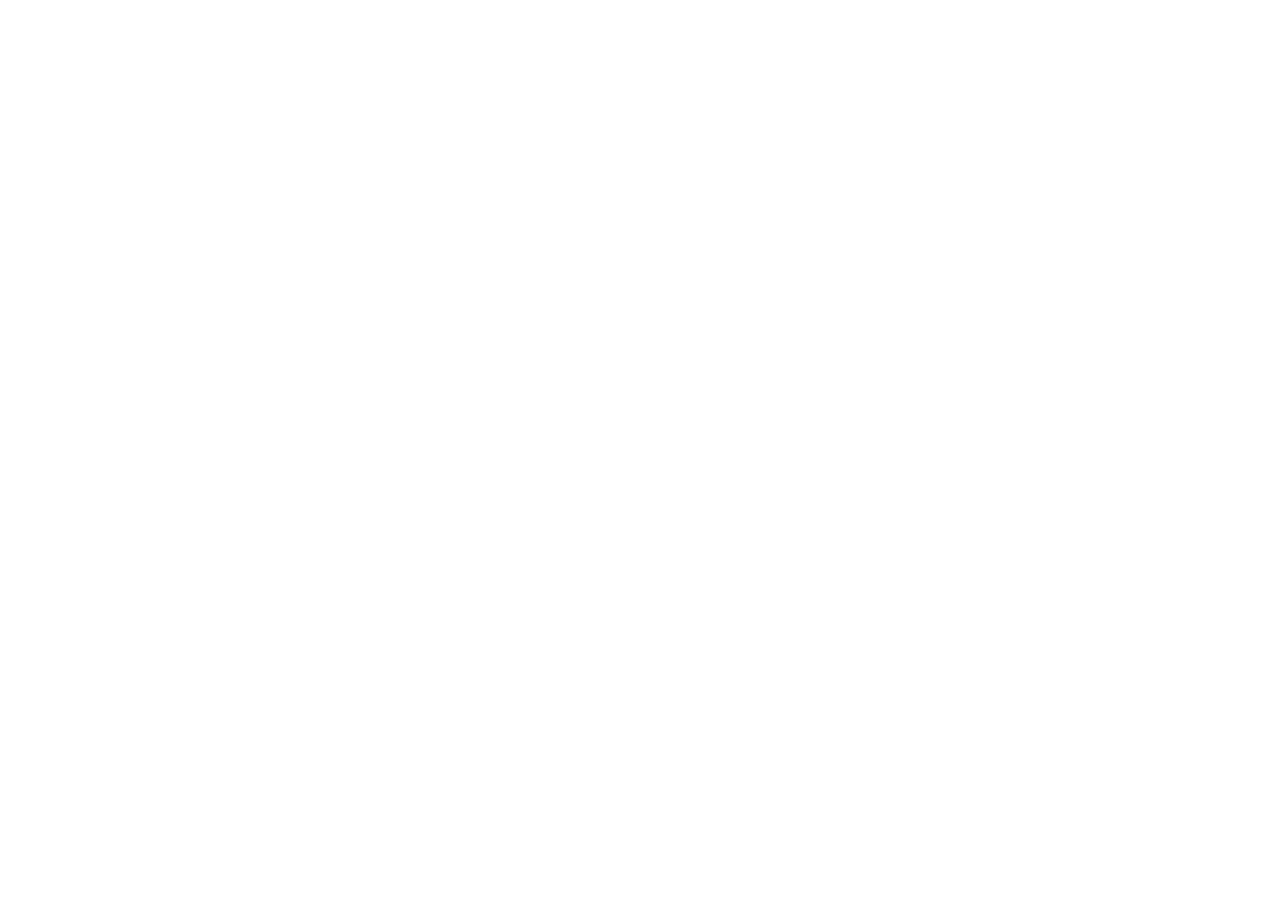
==== html/index.html @ 1738b526 "Add complete MTJ2024_Kleidung FiveM script with 3D preview and payment system Co-authored-by: MTJ202" ====
<!DOCTYPE html>
<html lang="de">
<head>
    <meta charset="UTF-8">
    <meta name="viewport" content="width=device-width, initial-scale=1.0">
    <title>MTJ2024 Kleidung</title>
    <link rel="stylesheet" href="style.css">
    <link rel="stylesheet" href="https://cdnjs.cloudflare.com/ajax/libs/font-awesome/6.4.0/css/all.min.css">
</head>
<body>
    <div id="app" class="hidden">
        <div class="clothing-menu">
            <!-- Header -->
            <div class="menu-header">
                <div class="header-content">
                    <div class="logo">
                        <i class="fas fa-tshirt"></i>
                        <span>MTJ2024 Kleidung</span>
                    </div>
                    <div class="player-balance">
                        <div class="balance-item cash">
                            <i class="fas fa-money-bill-wave"></i>
                            <span id="cashBalance">0</span>$
                        </div>
                        <div class="balance-item bank">
                            <i class="fas fa-university"></i>
                            <span id="bankBalance">0</span>$
                        </div>
                    </div>
                    <button class="close-btn" onclick="closeMenu(false)">
                        <i class="fas fa-times"></i>
                    </button>
                </div>
                <div class="discount-banner" id="discountBanner" style="display: none;">
                    <i class="fas fa-tag"></i>
                    <span id="discountText"></span>
                </div>
            </div>

            <!-- Main Content -->
            <div class="menu-content">
                <!-- Sidebar Navigation -->
                <div class="sidebar">
                    <div class="nav-tabs">
                        <button class="tab-btn active" data-tab="clothing" onclick="switchTab('clothing')">
                            <i class="fas fa-tshirt"></i>
                            <span>Kleidung</span>
                        </button>
                        <button class="tab-btn" data-tab="outfits" onclick="switchTab('outfits')">
                            <i class="fas fa-save"></i>
                            <span>Outfits</span>
                        </button>
                        <button class="tab-btn" data-tab="role" onclick="switchTab('role')">
                            <i class="fas fa-briefcase"></i>
                            <span>Berufs-Outfits</span>
                        </button>
                    </div>
                </div>

                <!-- Content Panels -->
                <div class="content-area">
                    <!-- Clothing Tab -->
                    <div class="tab-content active" id="clothing-tab">
                        <div class="clothing-layout">
                            <!-- Left Side - 3D Preview -->
                            <div class="preview-section">
                                <div class="preview-container">
                                    <div class="preview-header">
                                        <h3><i class="fas fa-user"></i> Live-Vorschau</h3>
                                        <div class="preview-controls">
                                            <button class="preview-control-btn" id="pauseRotation" title="Rotation pausieren">
                                                <i class="fas fa-pause"></i>
                                            </button>
                                            <button class="preview-control-btn" id="resetView" title="Ansicht zurücksetzen">
                                                <i class="fas fa-redo"></i>
                                            </button>
                                        </div>
                                    </div>
                                    <div class="player-preview-3d" id="playerPreview3D">
                                        <div class="rotation-indicator">
                                            <i class="fas fa-sync-alt fa-spin"></i>
                                            <span>360° Ansicht</span>
                                        </div>
                                    </div>
                                    <div class="preview-info">
                                        <div class="info-item">
                                            <i class="fas fa-rotate"></i>
                                            <span>Automatische Rotation</span>
                                        </div>
                                        <div class="info-item">
                                            <i class="fas fa-eye"></i>
                                            <span>Echtzeit-Vorschau</span>
                                        </div>
                                    </div>
                                </div>
                            </div>
                            
                            <!-- Right Side - Categories and Selection -->
                            <div class="selection-section">
                                <div class="clothing-categories">
                                    <h2><i class="fas fa-th-large"></i> Kleidungskategorien</h2>
                                    <div class="category-grid" id="categoryGrid">
                                        <!-- Categories will be populated by JS -->
                                    </div>
                                </div>
                                <div class="clothing-selection" id="clothingSelection">
                                    <!-- Clothing items will be shown here -->
                                </div>
                            </div>
                        </div>
                    </div>

                    <!-- Outfits Tab -->
                    <div class="tab-content" id="outfits-tab">
                        <div class="outfits-header">
                            <h2>Gespeicherte Outfits</h2>
                            <button class="btn btn-primary" onclick="showSaveOutfitDialog()">
                                <i class="fas fa-plus"></i> Neues Outfit
                            </button>
                        </div>
                        <div class="outfits-grid" id="outfitsGrid">
                            <!-- Outfits will be populated by JS -->
                        </div>
                    </div>

                    <!-- Role Outfits Tab -->
                    <div class="tab-content" id="role-tab">
                        <h2>Berufs-Outfits</h2>
                        <div class="role-outfits-grid" id="roleOutfitsGrid">
                            <!-- Role outfits will be populated by JS -->
                        </div>
                    </div>
                </div>
            </div>

            <!-- Footer with Actions -->
            <div class="menu-footer">
                <div class="cost-info" id="costInfo">
                    <div class="cost-breakdown">
                        <span class="cost-label">Kosten:</span>
                        <span class="cost-amount" id="totalCost">0</span>$
                    </div>
                </div>
                <div class="action-buttons">
                    <button class="btn btn-secondary" onclick="closeMenu(false)">
                        <i class="fas fa-times"></i> Abbrechen
                    </button>
                    <button class="btn btn-primary" id="applyBtn" onclick="showPaymentDialog()">
                        <i class="fas fa-check"></i> Übernehmen & Bezahlen
                    </button>
                </div>
            </div>
        </div>

        <!-- Payment Dialog -->
        <div class="modal" id="paymentModal">
            <div class="modal-content payment-modal">
                <div class="modal-header">
                    <h3><i class="fas fa-credit-card"></i> Zahlungsmethode wählen</h3>
                    <button class="close-modal" onclick="closePaymentDialog()">
                        <i class="fas fa-times"></i>
                    </button>
                </div>
                <div class="modal-body">
                    <div class="payment-info">
                        <div class="payment-amount">
                            <span>Zu zahlen:</span>
                            <span class="amount" id="paymentAmount">0</span>$
                        </div>
                        <div class="payment-reason" id="paymentReason">
                            Kleidungsänderung
                        </div>
                    </div>
                    <div class="payment-methods">
                        <button class="payment-method-btn" id="cashPaymentBtn" onclick="processPayment('cash')">
                            <div class="method-icon">
                                <i class="fas fa-money-bill-wave"></i>
                            </div>
                            <div class="method-info">
                                <span class="method-name">Bargeld</span>
                                <span class="method-balance" id="cashPaymentBalance">0$</span>
                            </div>
                            <div class="method-check">
                                <i class="fas fa-check-circle"></i>
                            </div>
                        </button>
                        <button class="payment-method-btn" id="bankPaymentBtn" onclick="processPayment('bank')">
                            <div class="method-icon">
                                <i class="fas fa-university"></i>
                            </div>
                            <div class="method-info">
                                <span class="method-name">Bankkonto</span>
                                <span class="method-balance" id="bankPaymentBalance">0$</span>
                            </div>
                            <div class="method-check">
                                <i class="fas fa-check-circle"></i>
                            </div>
                        </button>
                    </div>
                </div>
            </div>
        </div>

        <!-- Save Outfit Dialog -->
        <div class="modal" id="saveOutfitModal">
            <div class="modal-content">
                <div class="modal-header">
                    <h3><i class="fas fa-save"></i> Outfit speichern</h3>
                    <button class="close-modal" onclick="closeSaveOutfitDialog()">
                        <i class="fas fa-times"></i>
                    </button>
                </div>
                <div class="modal-body">
                    <div class="form-group">
                        <label for="outfitName">Outfit Name</label>
                        <input type="text" id="outfitName" placeholder="Gib einen Namen ein..." maxlength="30">
                    </div>
                    <div class="save-outfit-cost">
                        <span>Kosten:</span>
                        <span id="saveOutfitCost">50</span>$
                    </div>
                </div>
                <div class="modal-footer">
                    <button class="btn btn-secondary" onclick="closeSaveOutfitDialog()">Abbrechen</button>
                    <button class="btn btn-primary" onclick="saveOutfit()">
                        <i class="fas fa-save"></i> Speichern
                    </button>
                </div>
            </div>
        </div>

        <!-- Notification -->
        <div class="notification" id="notification">
            <i class="fas fa-info-circle"></i>
            <span id="notificationText"></span>
        </div>
    </div>

    <script src="https://code.jquery.com/jquery-3.6.0.min.js"></script>
    <script src="script.js"></script>
</body>
</html>
---- html/style.css ----
@import url('https://fonts.googleapis.com/css2?family=Poppins:wght@300;400;500;600;700&display=swap');

* {
    margin: 0;
    padding: 0;
    box-sizing: border-box;
}

body {
    font-family: 'Poppins', sans-serif;
    background: transparent;
    overflow: hidden;
}

.hidden {
    display: none !important;
}

/* Main Container */
#app {
    position: fixed;
    top: 0;
    left: 0;
    width: 100vw;
    height: 100vh;
    display: flex;
    align-items: center;
    justify-content: center;
    background: rgba(0, 0, 0, 0.7);
    backdrop-filter: blur(5px);
    animation: fadeIn 0.3s ease;
}

@keyframes fadeIn {
    from { opacity: 0; }
    to { opacity: 1; }
}

/* Clothing Menu */
.clothing-menu {
    width: 90%;
    max-width: 1400px;
    height: 85vh;
    background: linear-gradient(135deg, #1e1e2e 0%, #2d2d44 100%);
    border-radius: 20px;
    box-shadow: 0 20px 60px rgba(0, 0, 0, 0.5);
    display: flex;
    flex-direction: column;
    overflow: hidden;
    animation: slideUp 0.4s ease;
}

@keyframes slideUp {
    from { 
        transform: translateY(50px);
        opacity: 0;
    }
    to { 
        transform: translateY(0);
        opacity: 1;
    }
}

/* Header */
.menu-header {
    background: linear-gradient(135deg, #6a5acd 0%, #4169e1 100%);
    padding: 20px 30px;
    box-shadow: 0 5px 20px rgba(0, 0, 0, 0.3);
}

.header-content {
    display: flex;
    justify-content: space-between;
    align-items: center;
}

.logo {
    display: flex;
    align-items: center;
    gap: 15px;
    font-size: 28px;
    font-weight: 700;
    color: white;
}

.logo i {
    font-size: 36px;
}

.player-balance {
    display: flex;
    gap: 20px;
}

.balance-item {
    display: flex;
    align-items: center;
    gap: 8px;
    background: rgba(255, 255, 255, 0.1);
    padding: 10px 20px;
    border-radius: 10px;
    color: white;
    font-weight: 600;
    font-size: 16px;
    backdrop-filter: blur(10px);
}

.balance-item i {
    font-size: 20px;
}

.close-btn {
    background: rgba(255, 255, 255, 0.1);
    border: none;
    color: white;
    font-size: 24px;
    width: 50px;
    height: 50px;
    border-radius: 10px;
    cursor: pointer;
    transition: all 0.3s ease;
}

.close-btn:hover {
    background: rgba(255, 59, 48, 0.8);
    transform: rotate(90deg);
}

.discount-banner {
    margin-top: 15px;
    padding: 12px 20px;
    background: linear-gradient(135deg, #ffd700 0%, #ffed4e 100%);
    border-radius: 10px;
    color: #1e1e2e;
    font-weight: 600;
    display: flex;
    align-items: center;
    gap: 10px;
    animation: pulse 2s infinite;
}

@keyframes pulse {
    0%, 100% { transform: scale(1); }
    50% { transform: scale(1.02); }
}

/* Main Content */
.menu-content {
    display: flex;
    flex: 1;
    overflow: hidden;
}

/* Sidebar */
.sidebar {
    width: 250px;
    background: rgba(0, 0, 0, 0.3);
    padding: 20px;
    border-right: 1px solid rgba(255, 255, 255, 0.1);
}

.nav-tabs {
    display: flex;
    flex-direction: column;
    gap: 10px;
}

.tab-btn {
    display: flex;
    align-items: center;
    gap: 15px;
    padding: 15px 20px;
    background: transparent;
    border: 2px solid transparent;
    border-radius: 10px;
    color: rgba(255, 255, 255, 0.6);
    font-size: 16px;
    font-weight: 500;
    cursor: pointer;
    transition: all 0.3s ease;
}

.tab-btn i {
    font-size: 20px;
}

.tab-btn:hover {
    background: rgba(106, 90, 205, 0.2);
    color: white;
}

.tab-btn.active {
    background: linear-gradient(135deg, #6a5acd 0%, #4169e1 100%);
    color: white;
    border-color: rgba(255, 255, 255, 0.2);
}

/* Content Area */
.content-area {
    flex: 1;
    padding: 30px;
    overflow-y: auto;
}

.tab-content {
    display: none;
    animation: fadeIn 0.3s ease;
}

.tab-content.active {
    display: block;
}

/* Clothing Layout */
.clothing-layout {
    display: grid;
    grid-template-columns: 400px 1fr;
    gap: 30px;
    height: 100%;
}

/* 3D Preview Section */
.preview-section {
    display: flex;
    flex-direction: column;
}

.preview-container {
    background: rgba(0, 0, 0, 0.4);
    border-radius: 15px;
    overflow: hidden;
    border: 2px solid rgba(106, 90, 205, 0.3);
}

.preview-header {
    background: linear-gradient(135deg, rgba(106, 90, 205, 0.3) 0%, rgba(65, 105, 225, 0.3) 100%);
    padding: 15px 20px;
    display: flex;
    justify-content: space-between;
    align-items: center;
    border-bottom: 1px solid rgba(255, 255, 255, 0.1);
}

.preview-header h3 {
    color: white;
    font-size: 18px;
    font-weight: 600;
    display: flex;
    align-items: center;
    gap: 10px;
}

.preview-controls {
    display: flex;
    gap: 8px;
}

.preview-control-btn {
    background: rgba(255, 255, 255, 0.1);
    border: none;
    color: white;
    width: 35px;
    height: 35px;
    border-radius: 8px;
    cursor: pointer;
    transition: all 0.3s ease;
    display: flex;
    align-items: center;
    justify-content: center;
}

.preview-control-btn:hover {
    background: rgba(106, 90, 205, 0.5);
    transform: scale(1.1);
}

.preview-control-btn.active {
    background: rgba(255, 59, 48, 0.5);
}

.player-preview-3d {
    width: 100%;
    height: 450px;
    background: radial-gradient(circle at center, rgba(106, 90, 205, 0.1) 0%, rgba(0, 0, 0, 0.3) 100%);
    position: relative;
    overflow: hidden;
    display: flex;
    align-items: center;
    justify-content: center;
}

.rotation-indicator {
    display: flex;
    flex-direction: column;
    align-items: center;
    gap: 15px;
    color: rgba(255, 255, 255, 0.5);
    font-size: 16px;
}

.rotation-indicator i {
    font-size: 48px;
    color: #6a5acd;
}

.preview-info {
    padding: 15px 20px;
    display: flex;
    justify-content: space-around;
    border-top: 1px solid rgba(255, 255, 255, 0.1);
}

.info-item {
    display: flex;
    align-items: center;
    gap: 8px;
    color: rgba(255, 255, 255, 0.7);
    font-size: 13px;
}

.info-item i {
    color: #6a5acd;
}

/* Selection Section */
.selection-section {
    display: flex;
    flex-direction: column;
    gap: 20px;
    overflow-y: auto;
}

/* Clothing Categories */
.clothing-categories h2 {
    color: white;
    margin-bottom: 20px;
    font-size: 24px;
    display: flex;
    align-items: center;
    gap: 12px;
}

.clothing-categories h2 i {
    color: #6a5acd;
}

.category-grid {
    display: grid;
    grid-template-columns: repeat(auto-fill, minmax(140px, 1fr));
    gap: 12px;
    margin-bottom: 20px;
}

.category-card {
    background: linear-gradient(135deg, rgba(106, 90, 205, 0.15) 0%, rgba(65, 105, 225, 0.15) 100%);
    border: 2px solid transparent;
    border-radius: 12px;
    padding: 18px 15px;
    text-align: center;
    cursor: pointer;
    transition: all 0.3s ease;
    color: white;
    position: relative;
    overflow: hidden;
}

.category-card::before {
    content: '';
    position: absolute;
    top: -2px;
    left: -2px;
    right: -2px;
    bottom: -2px;
    background: linear-gradient(135deg, #6a5acd, #4169e1);
    border-radius: 12px;
    opacity: 0;
    transition: opacity 0.3s ease;
    z-index: -1;
}

.category-card:hover {
    background: linear-gradient(135deg, rgba(106, 90, 205, 0.3) 0%, rgba(65, 105, 225, 0.3) 100%);
    border-color: rgba(106, 90, 205, 0.5);
    transform: translateY(-5px) scale(1.02);
    box-shadow: 0 10px 25px rgba(106, 90, 205, 0.3);
}

.category-card.active {
    background: linear-gradient(135deg, #6a5acd 0%, #4169e1 100%);
    border-color: rgba(255, 255, 255, 0.3);
    box-shadow: 0 10px 30px rgba(106, 90, 205, 0.5);
    transform: translateY(-5px) scale(1.05);
}

.category-card.active::before {
    opacity: 1;
}

.category-card i {
    font-size: 36px;
    margin-bottom: 12px;
    display: block;
    transition: all 0.3s ease;
}

.category-card:hover i {
    transform: scale(1.1) rotate(5deg);
}

.category-card.active i {
    transform: scale(1.15);
}

.category-card span {
    display: block;
    font-weight: 600;
    font-size: 14px;
    text-transform: uppercase;
    letter-spacing: 0.5px;
}

/* Clothing Selection */
.clothing-selection {
    background: rgba(0, 0, 0, 0.3);
    border-radius: 12px;
    padding: 20px;
}

.clothing-selection h3 {
    color: white;
    margin-bottom: 15px;
}

.clothing-items {
    display: grid;
    grid-template-columns: repeat(auto-fill, minmax(120px, 1fr));
    gap: 12px;
}

.clothing-item {
    background: rgba(255, 255, 255, 0.05);
    border: 2px solid transparent;
    border-radius: 10px;
    padding: 15px;
    text-align: center;
    cursor: pointer;
    transition: all 0.3s ease;
    color: white;
}

.clothing-item:hover {
    background: rgba(106, 90, 205, 0.3);
    border-color: #6a5acd;
}

.clothing-item.selected {
    background: linear-gradient(135deg, #6a5acd 0%, #4169e1 100%);
    border-color: rgba(255, 255, 255, 0.3);
}

/* Outfits */
.outfits-header {
    display: flex;
    justify-content: space-between;
    align-items: center;
    margin-bottom: 20px;
}

.outfits-header h2 {
    color: white;
    font-size: 24px;
}

.outfits-grid {
    display: grid;
    grid-template-columns: repeat(auto-fill, minmax(250px, 1fr));
    gap: 20px;
}

.outfit-card {
    background: rgba(255, 255, 255, 0.05);
    border: 2px solid transparent;
    border-radius: 12px;
    padding: 20px;
    transition: all 0.3s ease;
}

.outfit-card:hover {
    background: rgba(106, 90, 205, 0.2);
    border-color: #6a5acd;
    transform: translateY(-3px);
}

.outfit-card-header {
    display: flex;
    justify-content: space-between;
    align-items: center;
    margin-bottom: 15px;
}

.outfit-name {
    color: white;
    font-size: 18px;
    font-weight: 600;
}

.outfit-actions {
    display: flex;
    gap: 10px;
}

.outfit-actions button {
    background: rgba(255, 255, 255, 0.1);
    border: none;
    color: white;
    padding: 8px 12px;
    border-radius: 6px;
    cursor: pointer;
    transition: all 0.3s ease;
}

.outfit-actions button:hover {
    background: rgba(106, 90, 205, 0.5);
}

.outfit-actions .delete-btn:hover {
    background: rgba(255, 59, 48, 0.5);
}

/* Role Outfits */
.role-outfits-grid {
    display: grid;
    grid-template-columns: repeat(auto-fill, minmax(300px, 1fr));
    gap: 20px;
}

.role-outfit-card {
    background: linear-gradient(135deg, rgba(106, 90, 205, 0.2) 0%, rgba(65, 105, 225, 0.2) 100%);
    border: 2px solid transparent;
    border-radius: 12px;
    padding: 25px;
    cursor: pointer;
    transition: all 0.3s ease;
}

.role-outfit-card:hover {
    background: linear-gradient(135deg, rgba(106, 90, 205, 0.4) 0%, rgba(65, 105, 225, 0.4) 100%);
    border-color: #6a5acd;
    transform: translateY(-3px);
}

.role-outfit-header {
    display: flex;
    align-items: center;
    gap: 15px;
    margin-bottom: 15px;
}

.role-outfit-icon {
    width: 50px;
    height: 50px;
    background: linear-gradient(135deg, #6a5acd 0%, #4169e1 100%);
    border-radius: 50%;
    display: flex;
    align-items: center;
    justify-content: center;
    color: white;
    font-size: 24px;
}

.role-outfit-name {
    color: white;
    font-size: 20px;
    font-weight: 600;
}

.role-outfit-description {
    color: rgba(255, 255, 255, 0.7);
    font-size: 14px;
}

/* Footer */
.menu-footer {
    background: rgba(0, 0, 0, 0.4);
    padding: 20px 30px;
    display: flex;
    justify-content: space-between;
    align-items: center;
    border-top: 1px solid rgba(255, 255, 255, 0.1);
}

.cost-info {
    display: flex;
    align-items: center;
    gap: 20px;
}

.cost-breakdown {
    background: rgba(255, 255, 255, 0.1);
    padding: 12px 20px;
    border-radius: 10px;
    color: white;
    font-size: 18px;
    font-weight: 600;
}

.cost-amount {
    color: #ffd700;
    font-size: 22px;
}

.action-buttons {
    display: flex;
    gap: 15px;
}

/* Buttons */
.btn {
    padding: 12px 30px;
    border: none;
    border-radius: 10px;
    font-size: 16px;
    font-weight: 600;
    cursor: pointer;
    transition: all 0.3s ease;
    display: flex;
    align-items: center;
    gap: 10px;
}

.btn i {
    font-size: 18px;
}

.btn-primary {
    background: linear-gradient(135deg, #6a5acd 0%, #4169e1 100%);
    color: white;
}

.btn-primary:hover {
    transform: translateY(-2px);
    box-shadow: 0 10px 20px rgba(106, 90, 205, 0.4);
}

.btn-secondary {
    background: rgba(255, 255, 255, 0.1);
    color: white;
}

.btn-secondary:hover {
    background: rgba(255, 255, 255, 0.2);
}

/* Modal */
.modal {
    position: fixed;
    top: 0;
    left: 0;
    width: 100%;
    height: 100%;
    background: rgba(0, 0, 0, 0.8);
    display: none;
    align-items: center;
    justify-content: center;
    z-index: 1000;
    animation: fadeIn 0.3s ease;
}

.modal.active {
    display: flex;
}

.modal-content {
    background: linear-gradient(135deg, #1e1e2e 0%, #2d2d44 100%);
    border-radius: 15px;
    width: 90%;
    max-width: 500px;
    overflow: hidden;
    animation: slideUp 0.4s ease;
}

.modal-header {
    background: linear-gradient(135deg, #6a5acd 0%, #4169e1 100%);
    padding: 20px 25px;
    display: flex;
    justify-content: space-between;
    align-items: center;
    color: white;
}

.modal-header h3 {
    display: flex;
    align-items: center;
    gap: 10px;
    font-size: 20px;
}

.close-modal {
    background: rgba(255, 255, 255, 0.1);
    border: none;
    color: white;
    width: 35px;
    height: 35px;
    border-radius: 8px;
    cursor: pointer;
    font-size: 18px;
    transition: all 0.3s ease;
}

.close-modal:hover {
    background: rgba(255, 59, 48, 0.8);
}

.modal-body {
    padding: 25px;
}

.modal-footer {
    padding: 20px 25px;
    display: flex;
    justify-content: flex-end;
    gap: 10px;
    border-top: 1px solid rgba(255, 255, 255, 0.1);
}

/* Payment Modal */
.payment-modal {
    max-width: 600px;
}

.payment-info {
    margin-bottom: 25px;
}

.payment-amount {
    display: flex;
    justify-content: space-between;
    align-items: center;
    padding: 20px;
    background: rgba(106, 90, 205, 0.2);
    border-radius: 10px;
    margin-bottom: 10px;
}

.payment-amount span:first-child {
    color: rgba(255, 255, 255, 0.7);
    font-size: 16px;
}

.payment-amount .amount {
    color: #ffd700;
    font-size: 32px;
    font-weight: 700;
}

.payment-reason {
    color: rgba(255, 255, 255, 0.6);
    text-align: center;
    font-size: 14px;
}

.payment-methods {
    display: flex;
    flex-direction: column;
    gap: 15px;
}

.payment-method-btn {
    display: flex;
    align-items: center;
    gap: 20px;
    padding: 20px;
    background: rgba(255, 255, 255, 0.05);
    border: 2px solid transparent;
    border-radius: 12px;
    cursor: pointer;
    transition: all 0.3s ease;
}

.payment-method-btn:hover {
    background: rgba(106, 90, 205, 0.3);
    border-color: #6a5acd;
}

.payment-method-btn.insufficient {
    opacity: 0.5;
    cursor: not-allowed;
}

.method-icon {
    width: 50px;
    height: 50px;
    background: linear-gradient(135deg, #6a5acd 0%, #4169e1 100%);
    border-radius: 50%;
    display: flex;
    align-items: center;
    justify-content: center;
    color: white;
    font-size: 24px;
}

.method-info {
    flex: 1;
    display: flex;
    flex-direction: column;
    gap: 5px;
}

.method-name {
    color: white;
    font-size: 18px;
    font-weight: 600;
}

.method-balance {
    color: rgba(255, 255, 255, 0.6);
    font-size: 14px;
}

.method-check {
    color: #4cd964;
    font-size: 24px;
    opacity: 0;
    transition: opacity 0.3s ease;
}

.payment-method-btn:hover .method-check {
    opacity: 1;
}

/* Form Elements */
.form-group {
    margin-bottom: 20px;
}

.form-group label {
    display: block;
    color: white;
    margin-bottom: 8px;
    font-weight: 500;
}

.form-group input {
    width: 100%;
    padding: 12px 15px;
    background: rgba(255, 255, 255, 0.1);
    border: 2px solid transparent;
    border-radius: 8px;
    color: white;
    font-size: 16px;
    transition: all 0.3s ease;
}

.form-group input:focus {
    outline: none;
    border-color: #6a5acd;
    background: rgba(255, 255, 255, 0.15);
}

.save-outfit-cost {
    display: flex;
    justify-content: space-between;
    align-items: center;
    padding: 15px;
    background: rgba(106, 90, 205, 0.2);
    border-radius: 8px;
    color: white;
    font-size: 16px;
}

.save-outfit-cost span:last-child {
    color: #ffd700;
    font-size: 20px;
    font-weight: 700;
}

/* Notification */
.notification {
    position: fixed;
    top: 20px;
    right: 20px;
    background: linear-gradient(135deg, #6a5acd 0%, #4169e1 100%);
    color: white;
    padding: 15px 25px;
    border-radius: 10px;
    display: none;
    align-items: center;
    gap: 12px;
    box-shadow: 0 10px 30px rgba(0, 0, 0, 0.3);
    animation: slideInRight 0.4s ease;
    z-index: 2000;
}

@keyframes slideInRight {
    from {
        transform: translateX(400px);
        opacity: 0;
    }
    to {
        transform: translateX(0);
        opacity: 1;
    }
}

.notification.show {
    display: flex;
}

.notification.success {
    background: linear-gradient(135deg, #4cd964 0%, #34c759 100%);
}

.notification.error {
    background: linear-gradient(135deg, #ff3b30 0%, #ff453a 100%);
}

.notification i {
    font-size: 20px;
}

/* Scrollbar */
::-webkit-scrollbar {
    width: 8px;
}

::-webkit-scrollbar-track {
    background: rgba(0, 0, 0, 0.2);
}

::-webkit-scrollbar-thumb {
    background: rgba(106, 90, 205, 0.5);
    border-radius: 4px;
}

::-webkit-scrollbar-thumb:hover {
    background: rgba(106, 90, 205, 0.7);
}

/* Responsive */
@media (max-width: 1200px) {
    .clothing-menu {
        width: 95%;
        height: 90vh;
    }
    
    .clothing-layout {
        grid-template-columns: 350px 1fr;
    }
    
    .category-grid {
        grid-template-columns: repeat(auto-fill, minmax(120px, 1fr));
    }
}

@media (max-width: 768px) {
    .sidebar {
        width: 200px;
    }
    
    .content-area {
        padding: 20px;
    }
    
    .clothing-layout {
        grid-template-columns: 1fr;
    }
    
    .preview-section {
        display: none;
    }
}
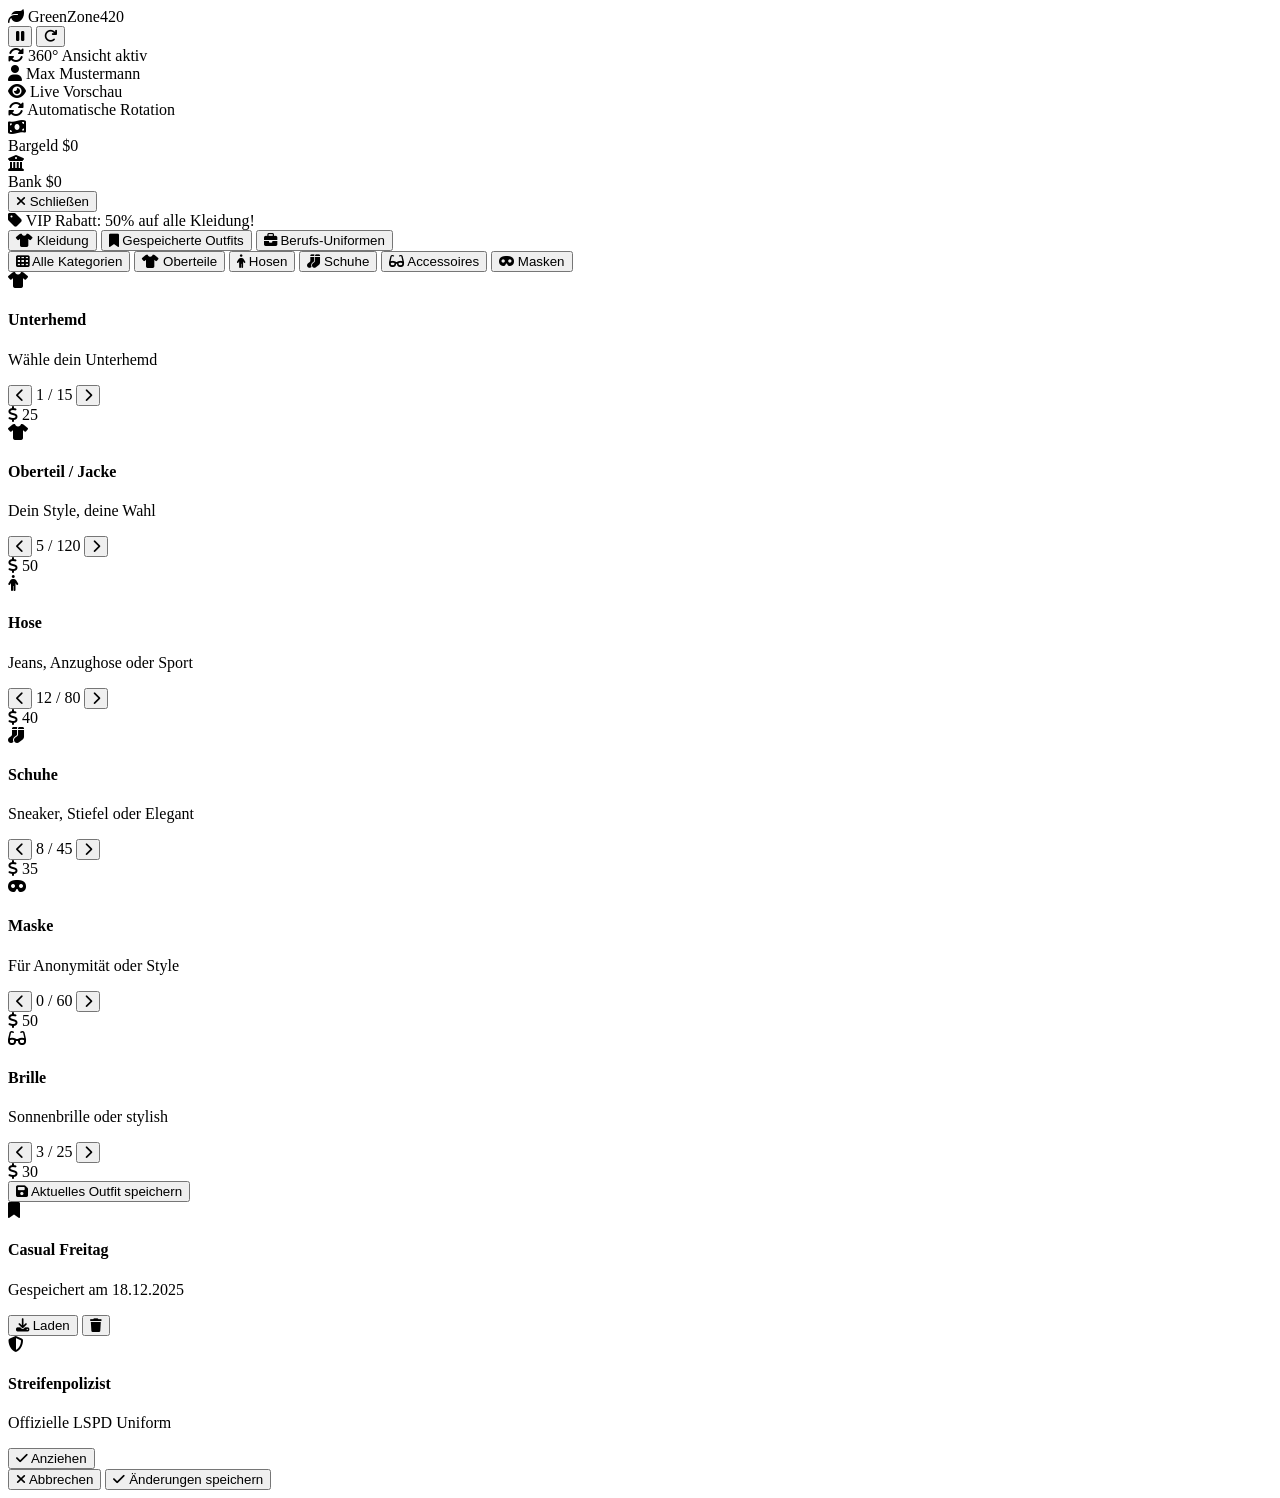
==== commit a34a1b45: "Complete UI redesign: Fullscreen, list-based, large 3D player preview Co-authored-by: MTJ2025script " ====
--- a/html/index.html
+++ b/html/index.html
@@ -3,240 +3,367 @@
 <head>
     <meta charset="UTF-8">
     <meta name="viewport" content="width=device-width, initial-scale=1.0">
-    <title>MTJ2024 Kleidung</title>
-    <link rel="stylesheet" href="style.css">
-    <link rel="stylesheet" href="https://cdnjs.cloudflare.com/ajax/libs/font-awesome/6.4.0/css/all.min.css">
+    <title>GreenZone420 Kleidung</title>
+    <link rel="stylesheet" href="style_new.css">
+    <link rel="stylesheet" href="https://cdnjs.cloudflare.com/ajax/libs/font-awesome/6.4.0/css/all.min.css" integrity="sha512-iecdLmaskl7CVkqkXNQ/ZH/XLlvWZOJyj7Yy7tcenmpD1ypASozpmT/E0iPtmFIB46ZmdtAc9eNBvH0H/ZpiBw==" crossorigin="anonymous" referrerpolicy="no-referrer">
 </head>
 <body>
+    <!-- Fullscreen UI -->
     <div id="app" class="hidden">
-        <div class="clothing-menu">
-            <!-- Header -->
-            <div class="menu-header">
-                <div class="header-content">
-                    <div class="logo">
+        <!-- Split Layout: Left = Player Preview, Right = Controls -->
+        <div class="ui-container">
+            
+            <!-- LEFT SIDE: 3D Player Preview (FULLSCREEN) -->
+            <div class="player-preview-side">
+                <div class="preview-header">
+                    <div class="server-branding">
+                        <i class="fas fa-leaf"></i>
+                        <span class="server-name">GreenZone420</span>
+                    </div>
+                    <div class="preview-controls">
+                        <button class="control-btn" id="pauseRotation" title="Rotation stoppen">
+                            <i class="fas fa-pause"></i>
+                        </button>
+                        <button class="control-btn" id="resetView" title="Ansicht zurücksetzen">
+                            <i class="fas fa-redo"></i>
+                        </button>
+                    </div>
+                </div>
+                
+                <!-- 3D Player Model Display Area -->
+                <div class="player-model-display" id="playerModel">
+                    <div class="rotation-indicator">
+                        <i class="fas fa-sync-alt"></i>
+                        <span>360° Ansicht aktiv</span>
+                    </div>
+                    <div class="player-name-tag" id="playerNameTag">
+                        <i class="fas fa-user"></i>
+                        <span id="playerDisplayName">Max Mustermann</span>
+                    </div>
+                </div>
+                
+                <!-- Preview Footer with Info -->
+                <div class="preview-footer">
+                    <div class="info-badge">
+                        <i class="fas fa-eye"></i>
+                        <span>Live Vorschau</span>
+                    </div>
+                    <div class="info-badge">
+                        <i class="fas fa-rotate"></i>
+                        <span>Automatische Rotation</span>
+                    </div>
+                </div>
+            </div>
+            
+            <!-- RIGHT SIDE: Controls & Selection -->
+            <div class="controls-side">
+                
+                <!-- Top Bar -->
+                <div class="top-bar">
+                    <div class="balance-display">
+                        <div class="balance-item">
+                            <i class="fas fa-money-bill-wave"></i>
+                            <div class="balance-info">
+                                <span class="balance-label">Bargeld</span>
+                                <span class="balance-amount" id="cashBalance">$0</span>
+                            </div>
+                        </div>
+                        <div class="balance-divider"></div>
+                        <div class="balance-item">
+                            <i class="fas fa-university"></i>
+                            <div class="balance-info">
+                                <span class="balance-label">Bank</span>
+                                <span class="balance-amount" id="bankBalance">$0</span>
+                            </div>
+                        </div>
+                    </div>
+                    <button class="close-button" onclick="closeMenu(false)">
+                        <i class="fas fa-times"></i>
+                        <span>Schließen</span>
+                    </button>
+                </div>
+                
+                <!-- Discount Banner (if applicable) -->
+                <div class="discount-banner hidden" id="discountBanner">
+                    <i class="fas fa-tag"></i>
+                    <span id="discountText">VIP Rabatt: 50% auf alle Kleidung!</span>
+                </div>
+                
+                <!-- Tab Navigation -->
+                <div class="tab-navigation">
+                    <button class="tab-btn active" data-tab="clothing" onclick="switchTab('clothing')">
                         <i class="fas fa-tshirt"></i>
-                        <span>MTJ2024 Kleidung</span>
-                    </div>
-                    <div class="player-balance">
-                        <div class="balance-item cash">
-                            <i class="fas fa-money-bill-wave"></i>
-                            <span id="cashBalance">0</span>$
-                        </div>
-                        <div class="balance-item bank">
-                            <i class="fas fa-university"></i>
-                            <span id="bankBalance">0</span>$
-                        </div>
-                    </div>
-                    <button class="close-btn" onclick="closeMenu(false)">
+                        <span>Kleidung</span>
+                    </button>
+                    <button class="tab-btn" data-tab="outfits" onclick="switchTab('outfits')">
+                        <i class="fas fa-bookmark"></i>
+                        <span>Gespeicherte Outfits</span>
+                    </button>
+                    <button class="tab-btn" data-tab="uniforms" onclick="switchTab('uniforms')">
+                        <i class="fas fa-briefcase"></i>
+                        <span>Berufs-Uniformen</span>
+                    </button>
+                </div>
+                
+                <!-- Content Area (Scrollable Lists) -->
+                <div class="content-area">
+                    
+                    <!-- CLOTHING TAB -->
+                    <div class="tab-content active" id="clothing-tab">
+                        <!-- Category Selector -->
+                        <div class="category-selector">
+                            <button class="category-chip active" data-category="all">
+                                <i class="fas fa-th"></i>
+                                Alle Kategorien
+                            </button>
+                            <button class="category-chip" data-category="tops">
+                                <i class="fas fa-shirt"></i>
+                                Oberteile
+                            </button>
+                            <button class="category-chip" data-category="pants">
+                                <i class="fas fa-person"></i>
+                                Hosen
+                            </button>
+                            <button class="category-chip" data-category="shoes">
+                                <i class="fas fa-socks"></i>
+                                Schuhe
+                            </button>
+                            <button class="category-chip" data-category="accessories">
+                                <i class="fas fa-glasses"></i>
+                                Accessoires
+                            </button>
+                            <button class="category-chip" data-category="masks">
+                                <i class="fas fa-mask"></i>
+                                Masken
+                            </button>
+                        </div>
+                        
+                        <!-- Item List (Scrollable) -->
+                        <div class="item-list" id="clothingList">
+                            <!-- Example Items (will be generated by JS) -->
+                            <div class="item-card">
+                                <div class="item-icon">
+                                    <i class="fas fa-tshirt"></i>
+                                </div>
+                                <div class="item-details">
+                                    <h4 class="item-name">Unterhemd</h4>
+                                    <p class="item-description">Wähle dein Unterhemd</p>
+                                </div>
+                                <div class="item-controls">
+                                    <button class="item-control-btn prev">
+                                        <i class="fas fa-chevron-left"></i>
+                                    </button>
+                                    <span class="item-value">1 / 15</span>
+                                    <button class="item-control-btn next">
+                                        <i class="fas fa-chevron-right"></i>
+                                    </button>
+                                </div>
+                                <div class="item-price">
+                                    <i class="fas fa-dollar-sign"></i>
+                                    <span>25</span>
+                                </div>
+                            </div>
+                            
+                            <div class="item-card">
+                                <div class="item-icon">
+                                    <i class="fas fa-shirt"></i>
+                                </div>
+                                <div class="item-details">
+                                    <h4 class="item-name">Oberteil / Jacke</h4>
+                                    <p class="item-description">Dein Style, deine Wahl</p>
+                                </div>
+                                <div class="item-controls">
+                                    <button class="item-control-btn prev">
+                                        <i class="fas fa-chevron-left"></i>
+                                    </button>
+                                    <span class="item-value">5 / 120</span>
+                                    <button class="item-control-btn next">
+                                        <i class="fas fa-chevron-right"></i>
+                                    </button>
+                                </div>
+                                <div class="item-price">
+                                    <i class="fas fa-dollar-sign"></i>
+                                    <span>50</span>
+                                </div>
+                            </div>
+                            
+                            <div class="item-card">
+                                <div class="item-icon">
+                                    <i class="fas fa-person"></i>
+                                </div>
+                                <div class="item-details">
+                                    <h4 class="item-name">Hose</h4>
+                                    <p class="item-description">Jeans, Anzughose oder Sport</p>
+                                </div>
+                                <div class="item-controls">
+                                    <button class="item-control-btn prev">
+                                        <i class="fas fa-chevron-left"></i>
+                                    </button>
+                                    <span class="item-value">12 / 80</span>
+                                    <button class="item-control-btn next">
+                                        <i class="fas fa-chevron-right"></i>
+                                    </button>
+                                </div>
+                                <div class="item-price">
+                                    <i class="fas fa-dollar-sign"></i>
+                                    <span>40</span>
+                                </div>
+                            </div>
+                            
+                            <div class="item-card">
+                                <div class="item-icon">
+                                    <i class="fas fa-socks"></i>
+                                </div>
+                                <div class="item-details">
+                                    <h4 class="item-name">Schuhe</h4>
+                                    <p class="item-description">Sneaker, Stiefel oder Elegant</p>
+                                </div>
+                                <div class="item-controls">
+                                    <button class="item-control-btn prev">
+                                        <i class="fas fa-chevron-left"></i>
+                                    </button>
+                                    <span class="item-value">8 / 45</span>
+                                    <button class="item-control-btn next">
+                                        <i class="fas fa-chevron-right"></i>
+                                    </button>
+                                </div>
+                                <div class="item-price">
+                                    <i class="fas fa-dollar-sign"></i>
+                                    <span>35</span>
+                                </div>
+                            </div>
+                            
+                            <div class="item-card">
+                                <div class="item-icon">
+                                    <i class="fas fa-mask"></i>
+                                </div>
+                                <div class="item-details">
+                                    <h4 class="item-name">Maske</h4>
+                                    <p class="item-description">Für Anonymität oder Style</p>
+                                </div>
+                                <div class="item-controls">
+                                    <button class="item-control-btn prev">
+                                        <i class="fas fa-chevron-left"></i>
+                                    </button>
+                                    <span class="item-value">0 / 60</span>
+                                    <button class="item-control-btn next">
+                                        <i class="fas fa-chevron-right"></i>
+                                    </button>
+                                </div>
+                                <div class="item-price">
+                                    <i class="fas fa-dollar-sign"></i>
+                                    <span>50</span>
+                                </div>
+                            </div>
+                            
+                            <div class="item-card">
+                                <div class="item-icon">
+                                    <i class="fas fa-glasses"></i>
+                                </div>
+                                <div class="item-details">
+                                    <h4 class="item-name">Brille</h4>
+                                    <p class="item-description">Sonnenbrille oder stylish</p>
+                                </div>
+                                <div class="item-controls">
+                                    <button class="item-control-btn prev">
+                                        <i class="fas fa-chevron-left"></i>
+                                    </button>
+                                    <span class="item-value">3 / 25</span>
+                                    <button class="item-control-btn next">
+                                        <i class="fas fa-chevron-right"></i>
+                                    </button>
+                                </div>
+                                <div class="item-price">
+                                    <i class="fas fa-dollar-sign"></i>
+                                    <span>30</span>
+                                </div>
+                            </div>
+                        </div>
+                    </div>
+                    
+                    <!-- OUTFITS TAB -->
+                    <div class="tab-content" id="outfits-tab">
+                        <div class="outfit-actions">
+                            <button class="action-button primary" onclick="saveOutfit()">
+                                <i class="fas fa-save"></i>
+                                <span>Aktuelles Outfit speichern</span>
+                            </button>
+                        </div>
+                        
+                        <div class="item-list" id="outfitsList">
+                            <!-- Saved outfits will be listed here -->
+                            <div class="item-card outfit-item">
+                                <div class="item-icon">
+                                    <i class="fas fa-bookmark"></i>
+                                </div>
+                                <div class="item-details">
+                                    <h4 class="item-name">Casual Freitag</h4>
+                                    <p class="item-description">Gespeichert am 18.12.2025</p>
+                                </div>
+                                <div class="outfit-buttons">
+                                    <button class="action-btn load-btn">
+                                        <i class="fas fa-download"></i>
+                                        Laden
+                                    </button>
+                                    <button class="action-btn delete-btn">
+                                        <i class="fas fa-trash"></i>
+                                    </button>
+                                </div>
+                            </div>
+                            
+                            <div class="empty-state" style="display: none;">
+                                <i class="fas fa-bookmark"></i>
+                                <h3>Keine gespeicherten Outfits</h3>
+                                <p>Speichere dein erstes Outfit!</p>
+                            </div>
+                        </div>
+                    </div>
+                    
+                    <!-- UNIFORMS TAB -->
+                    <div class="tab-content" id="uniforms-tab">
+                        <div class="item-list" id="uniformsList">
+                            <!-- Job uniforms will be listed here -->
+                            <div class="item-card uniform-item">
+                                <div class="item-icon police">
+                                    <i class="fas fa-shield-alt"></i>
+                                </div>
+                                <div class="item-details">
+                                    <h4 class="item-name">Streifenpolizist</h4>
+                                    <p class="item-description">Offizielle LSPD Uniform</p>
+                                </div>
+                                <button class="action-btn apply-btn">
+                                    <i class="fas fa-check"></i>
+                                    Anziehen
+                                </button>
+                            </div>
+                            
+                            <div class="empty-state" style="display: none;">
+                                <i class="fas fa-briefcase"></i>
+                                <h3>Keine Uniformen verfügbar</h3>
+                                <p>Für deinen aktuellen Job gibt es keine Uniformen.</p>
+                            </div>
+                        </div>
+                    </div>
+                    
+                </div>
+                
+                <!-- Action Footer -->
+                <div class="action-footer">
+                    <button class="action-button secondary" onclick="closeMenu(false)">
                         <i class="fas fa-times"></i>
-                    </button>
-                </div>
-                <div class="discount-banner" id="discountBanner" style="display: none;">
-                    <i class="fas fa-tag"></i>
-                    <span id="discountText"></span>
-                </div>
+                        <span>Abbrechen</span>
+                    </button>
+                    <button class="action-button primary" onclick="saveChanges()">
+                        <i class="fas fa-check"></i>
+                        <span>Änderungen speichern</span>
+                    </button>
+                </div>
+                
             </div>
-
-            <!-- Main Content -->
-            <div class="menu-content">
-                <!-- Sidebar Navigation -->
-                <div class="sidebar">
-                    <div class="nav-tabs">
-                        <button class="tab-btn active" data-tab="clothing" onclick="switchTab('clothing')">
-                            <i class="fas fa-tshirt"></i>
-                            <span>Kleidung</span>
-                        </button>
-                        <button class="tab-btn" data-tab="outfits" onclick="switchTab('outfits')">
-                            <i class="fas fa-save"></i>
-                            <span>Outfits</span>
-                        </button>
-                        <button class="tab-btn" data-tab="role" onclick="switchTab('role')">
-                            <i class="fas fa-briefcase"></i>
-                            <span>Berufs-Outfits</span>
-                        </button>
-                    </div>
-                </div>
-
-                <!-- Content Panels -->
-                <div class="content-area">
-                    <!-- Clothing Tab -->
-                    <div class="tab-content active" id="clothing-tab">
-                        <div class="clothing-layout">
-                            <!-- Left Side - 3D Preview -->
-                            <div class="preview-section">
-                                <div class="preview-container">
-                                    <div class="preview-header">
-                                        <h3><i class="fas fa-user"></i> Live-Vorschau</h3>
-                                        <div class="preview-controls">
-                                            <button class="preview-control-btn" id="pauseRotation" title="Rotation pausieren">
-                                                <i class="fas fa-pause"></i>
-                                            </button>
-                                            <button class="preview-control-btn" id="resetView" title="Ansicht zurücksetzen">
-                                                <i class="fas fa-redo"></i>
-                                            </button>
-                                        </div>
-                                    </div>
-                                    <div class="player-preview-3d" id="playerPreview3D">
-                                        <div class="rotation-indicator">
-                                            <i class="fas fa-sync-alt fa-spin"></i>
-                                            <span>360° Ansicht</span>
-                                        </div>
-                                    </div>
-                                    <div class="preview-info">
-                                        <div class="info-item">
-                                            <i class="fas fa-rotate"></i>
-                                            <span>Automatische Rotation</span>
-                                        </div>
-                                        <div class="info-item">
-                                            <i class="fas fa-eye"></i>
-                                            <span>Echtzeit-Vorschau</span>
-                                        </div>
-                                    </div>
-                                </div>
-                            </div>
-                            
-                            <!-- Right Side - Categories and Selection -->
-                            <div class="selection-section">
-                                <div class="clothing-categories">
-                                    <h2><i class="fas fa-th-large"></i> Kleidungskategorien</h2>
-                                    <div class="category-grid" id="categoryGrid">
-                                        <!-- Categories will be populated by JS -->
-                                    </div>
-                                </div>
-                                <div class="clothing-selection" id="clothingSelection">
-                                    <!-- Clothing items will be shown here -->
-                                </div>
-                            </div>
-                        </div>
-                    </div>
-
-                    <!-- Outfits Tab -->
-                    <div class="tab-content" id="outfits-tab">
-                        <div class="outfits-header">
-                            <h2>Gespeicherte Outfits</h2>
-                            <button class="btn btn-primary" onclick="showSaveOutfitDialog()">
-                                <i class="fas fa-plus"></i> Neues Outfit
-                            </button>
-                        </div>
-                        <div class="outfits-grid" id="outfitsGrid">
-                            <!-- Outfits will be populated by JS -->
-                        </div>
-                    </div>
-
-                    <!-- Role Outfits Tab -->
-                    <div class="tab-content" id="role-tab">
-                        <h2>Berufs-Outfits</h2>
-                        <div class="role-outfits-grid" id="roleOutfitsGrid">
-                            <!-- Role outfits will be populated by JS -->
-                        </div>
-                    </div>
-                </div>
-            </div>
-
-            <!-- Footer with Actions -->
-            <div class="menu-footer">
-                <div class="cost-info" id="costInfo">
-                    <div class="cost-breakdown">
-                        <span class="cost-label">Kosten:</span>
-                        <span class="cost-amount" id="totalCost">0</span>$
-                    </div>
-                </div>
-                <div class="action-buttons">
-                    <button class="btn btn-secondary" onclick="closeMenu(false)">
-                        <i class="fas fa-times"></i> Abbrechen
-                    </button>
-                    <button class="btn btn-primary" id="applyBtn" onclick="showPaymentDialog()">
-                        <i class="fas fa-check"></i> Übernehmen & Bezahlen
-                    </button>
-                </div>
-            </div>
-        </div>
-
-        <!-- Payment Dialog -->
-        <div class="modal" id="paymentModal">
-            <div class="modal-content payment-modal">
-                <div class="modal-header">
-                    <h3><i class="fas fa-credit-card"></i> Zahlungsmethode wählen</h3>
-                    <button class="close-modal" onclick="closePaymentDialog()">
-                        <i class="fas fa-times"></i>
-                    </button>
-                </div>
-                <div class="modal-body">
-                    <div class="payment-info">
-                        <div class="payment-amount">
-                            <span>Zu zahlen:</span>
-                            <span class="amount" id="paymentAmount">0</span>$
-                        </div>
-                        <div class="payment-reason" id="paymentReason">
-                            Kleidungsänderung
-                        </div>
-                    </div>
-                    <div class="payment-methods">
-                        <button class="payment-method-btn" id="cashPaymentBtn" onclick="processPayment('cash')">
-                            <div class="method-icon">
-                                <i class="fas fa-money-bill-wave"></i>
-                            </div>
-                            <div class="method-info">
-                                <span class="method-name">Bargeld</span>
-                                <span class="method-balance" id="cashPaymentBalance">0$</span>
-                            </div>
-                            <div class="method-check">
-                                <i class="fas fa-check-circle"></i>
-                            </div>
-                        </button>
-                        <button class="payment-method-btn" id="bankPaymentBtn" onclick="processPayment('bank')">
-                            <div class="method-icon">
-                                <i class="fas fa-university"></i>
-                            </div>
-                            <div class="method-info">
-                                <span class="method-name">Bankkonto</span>
-                                <span class="method-balance" id="bankPaymentBalance">0$</span>
-                            </div>
-                            <div class="method-check">
-                                <i class="fas fa-check-circle"></i>
-                            </div>
-                        </button>
-                    </div>
-                </div>
-            </div>
-        </div>
-
-        <!-- Save Outfit Dialog -->
-        <div class="modal" id="saveOutfitModal">
-            <div class="modal-content">
-                <div class="modal-header">
-                    <h3><i class="fas fa-save"></i> Outfit speichern</h3>
-                    <button class="close-modal" onclick="closeSaveOutfitDialog()">
-                        <i class="fas fa-times"></i>
-                    </button>
-                </div>
-                <div class="modal-body">
-                    <div class="form-group">
-                        <label for="outfitName">Outfit Name</label>
-                        <input type="text" id="outfitName" placeholder="Gib einen Namen ein..." maxlength="30">
-                    </div>
-                    <div class="save-outfit-cost">
-                        <span>Kosten:</span>
-                        <span id="saveOutfitCost">50</span>$
-                    </div>
-                </div>
-                <div class="modal-footer">
-                    <button class="btn btn-secondary" onclick="closeSaveOutfitDialog()">Abbrechen</button>
-                    <button class="btn btn-primary" onclick="saveOutfit()">
-                        <i class="fas fa-save"></i> Speichern
-                    </button>
-                </div>
-            </div>
-        </div>
-
-        <!-- Notification -->
-        <div class="notification" id="notification">
-            <i class="fas fa-info-circle"></i>
-            <span id="notificationText"></span>
         </div>
     </div>
 
-    <script src="https://code.jquery.com/jquery-3.6.0.min.js"></script>
-    <script src="script.js"></script>
+    <script src="https://code.jquery.com/jquery-3.6.0.min.js" integrity="sha256-/xUj+3OJU5yExlq6GSYGSHk7tPXikynS7ogEvDej/m4=" crossorigin="anonymous"></script>
+    <script src="script_new.js"></script>
 </body>
 </html>
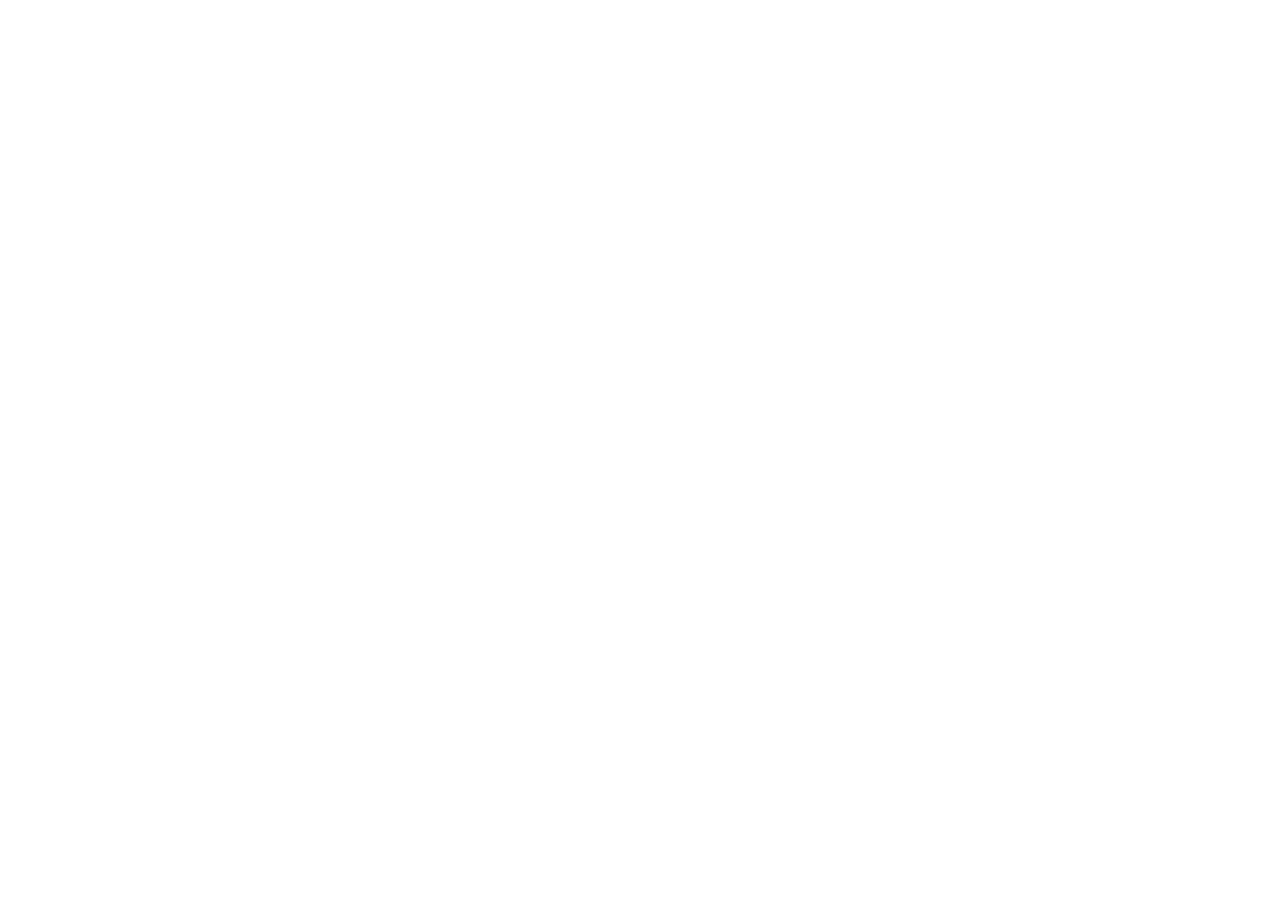
==== commit e1cc69b3: "Fix critical UI loading bugs: CSS/JS references and locale errors Co-authored-by: MTJ2025script <249" ====
--- a/html/index.html
+++ b/html/index.html
@@ -4,7 +4,7 @@
     <meta charset="UTF-8">
     <meta name="viewport" content="width=device-width, initial-scale=1.0">
     <title>GreenZone420 Kleidung</title>
-    <link rel="stylesheet" href="style_new.css">
+    <link rel="stylesheet" href="style.css">
     <link rel="stylesheet" href="https://cdnjs.cloudflare.com/ajax/libs/font-awesome/6.4.0/css/all.min.css" integrity="sha512-iecdLmaskl7CVkqkXNQ/ZH/XLlvWZOJyj7Yy7tcenmpD1ypASozpmT/E0iPtmFIB46ZmdtAc9eNBvH0H/ZpiBw==" crossorigin="anonymous" referrerpolicy="no-referrer">
 </head>
 <body>
@@ -364,6 +364,6 @@
     </div>
 
     <script src="https://code.jquery.com/jquery-3.6.0.min.js" integrity="sha256-/xUj+3OJU5yExlq6GSYGSHk7tPXikynS7ogEvDej/m4=" crossorigin="anonymous"></script>
-    <script src="script_new.js"></script>
+    <script src="script.js"></script>
 </body>
 </html>
--- a/html/style.css
+++ b/html/style.css
@@ -0,0 +1,787 @@
+/* ═══════════════════════════════════════════════════════════════
+   GREENZONE420 - MODERN FIVEM CLOTHING UI
+   Complete Redesign - Fullscreen, List-Based, 3D Player Preview
+   ═══════════════════════════════════════════════════════════════ */
+
+@import url('https://fonts.googleapis.com/css2?family=Inter:wght@300;400;500;600;700;800&display=swap');
+
+* {
+    margin: 0;
+    padding: 0;
+    box-sizing: border-box;
+}
+
+:root {
+    /* GreenZone420 Branding */
+    --primary-color: #00ff00;
+    --primary-dark: #00cc00;
+    --primary-light: #66ff66;
+    
+    /* Dark Theme */
+    --bg-dark: #0a0a0a;
+    --bg-card: #151515;
+    --bg-hover: #1f1f1f;
+    --text-primary: #ffffff;
+    --text-secondary: #a0a0a0;
+    --border-color: #2a2a2a;
+    
+    /* Status Colors */
+    --success: #00ff00;
+    --danger: #ff3333;
+    --warning: #ffaa00;
+    --info: #3399ff;
+}
+
+body {
+    font-family: 'Inter', -apple-system, BlinkMacSystemFont, sans-serif;
+    background: transparent;
+    overflow: hidden;
+    color: var(--text-primary);
+    -webkit-font-smoothing: antialiased;
+    -moz-osx-font-smoothing: grayscale;
+}
+
+.hidden {
+    display: none !important;
+}
+
+/* ═══════════════════════════════════════════════════════════════
+   MAIN CONTAINER - FULLSCREEN
+   ═══════════════════════════════════════════════════════════════ */
+
+#app {
+    position: fixed;
+    top: 0;
+    left: 0;
+    width: 100vw;
+    height: 100vh;
+    background: rgba(0, 0, 0, 0.95);
+    backdrop-filter: blur(10px);
+    z-index: 9999;
+    animation: fadeIn 0.3s ease;
+}
+
+@keyframes fadeIn {
+    from { opacity: 0; }
+    to { opacity: 1; }
+}
+
+/* ═══════════════════════════════════════════════════════════════
+   SPLIT LAYOUT
+   ═══════════════════════════════════════════════════════════════ */
+
+.ui-container {
+    width: 100%;
+    height: 100%;
+    display: grid;
+    grid-template-columns: 50% 50%;
+    animation: slideIn 0.4s cubic-bezier(0.4, 0, 0.2, 1);
+}
+
+@keyframes slideIn {
+    from {
+        transform: scale(0.95);
+        opacity: 0;
+    }
+    to {
+        transform: scale(1);
+        opacity: 1;
+    }
+}
+
+/* ═══════════════════════════════════════════════════════════════
+   LEFT SIDE - 3D PLAYER PREVIEW (FULLSCREEN)
+   ═══════════════════════════════════════════════════════════════ */
+
+.player-preview-side {
+    background: linear-gradient(135deg, #0a0a0a 0%, #1a1a1a 100%);
+    border-right: 2px solid var(--primary-color);
+    display: flex;
+    flex-direction: column;
+    position: relative;
+    overflow: hidden;
+}
+
+/* Animated Background */
+.player-preview-side::before {
+    content: '';
+    position: absolute;
+    width: 200%;
+    height: 200%;
+    background: radial-gradient(circle, rgba(0, 255, 0, 0.05) 0%, transparent 70%);
+    animation: rotate 20s linear infinite;
+    pointer-events: none;
+}
+
+@keyframes rotate {
+    from { transform: rotate(0deg); }
+    to { transform: rotate(360deg); }
+}
+
+.preview-header {
+    padding: 30px 40px;
+    display: flex;
+    justify-content: space-between;
+    align-items: center;
+    background: rgba(0, 0, 0, 0.5);
+    border-bottom: 1px solid var(--border-color);
+    z-index: 10;
+}
+
+.server-branding {
+    display: flex;
+    align-items: center;
+    gap: 15px;
+}
+
+.server-branding i {
+    font-size: 32px;
+    color: var(--primary-color);
+    animation: pulse 2s ease-in-out infinite;
+}
+
+@keyframes pulse {
+    0%, 100% { opacity: 1; }
+    50% { opacity: 0.6; }
+}
+
+.server-name {
+    font-size: 28px;
+    font-weight: 800;
+    color: var(--primary-color);
+    text-transform: uppercase;
+    letter-spacing: 2px;
+}
+
+.preview-controls {
+    display: flex;
+    gap: 10px;
+}
+
+.control-btn {
+    width: 45px;
+    height: 45px;
+    border: none;
+    border-radius: 10px;
+    background: rgba(255, 255, 255, 0.1);
+    color: var(--text-primary);
+    cursor: pointer;
+    font-size: 18px;
+    transition: all 0.3s;
+    display: flex;
+    align-items: center;
+    justify-content: center;
+}
+
+.control-btn:hover {
+    background: var(--primary-color);
+    color: var(--bg-dark);
+    transform: scale(1.1);
+}
+
+/* 3D Player Model Display */
+.player-model-display {
+    flex: 1;
+    position: relative;
+    display: flex;
+    align-items: center;
+    justify-content: center;
+    z-index: 5;
+}
+
+.rotation-indicator {
+    position: absolute;
+    top: 50%;
+    left: 50%;
+    transform: translate(-50%, -50%);
+    text-align: center;
+    background: rgba(0, 0, 0, 0.8);
+    padding: 30px 50px;
+    border-radius: 20px;
+    border: 2px solid var(--primary-color);
+}
+
+.rotation-indicator i {
+    font-size: 48px;
+    color: var(--primary-color);
+    margin-bottom: 15px;
+    animation: spin 2s linear infinite;
+}
+
+@keyframes spin {
+    from { transform: rotate(0deg); }
+    to { transform: rotate(360deg); }
+}
+
+.rotation-indicator span {
+    display: block;
+    font-size: 20px;
+    font-weight: 600;
+    color: var(--text-primary);
+}
+
+.player-name-tag {
+    position: absolute;
+    bottom: 50px;
+    left: 50%;
+    transform: translateX(-50%);
+    background: rgba(0, 0, 0, 0.9);
+    padding: 15px 40px;
+    border-radius: 50px;
+    border: 2px solid var(--primary-color);
+    display: flex;
+    align-items: center;
+    gap: 12px;
+    box-shadow: 0 5px 30px rgba(0, 255, 0, 0.3);
+}
+
+.player-name-tag i {
+    font-size: 20px;
+    color: var(--primary-color);
+}
+
+.player-name-tag span {
+    font-size: 18px;
+    font-weight: 600;
+    color: var(--text-primary);
+}
+
+.preview-footer {
+    padding: 25px 40px;
+    display: flex;
+    justify-content: center;
+    gap: 30px;
+    background: rgba(0, 0, 0, 0.5);
+    border-top: 1px solid var(--border-color);
+    z-index: 10;
+}
+
+.info-badge {
+    display: flex;
+    align-items: center;
+    gap: 10px;
+    padding: 10px 20px;
+    background: rgba(255, 255, 255, 0.05);
+    border-radius: 10px;
+    border: 1px solid var(--border-color);
+}
+
+.info-badge i {
+    color: var(--primary-color);
+    font-size: 16px;
+}
+
+.info-badge span {
+    font-size: 14px;
+    color: var(--text-secondary);
+}
+
+/* ═══════════════════════════════════════════════════════════════
+   RIGHT SIDE - CONTROLS & SELECTION
+   ═══════════════════════════════════════════════════════════════ */
+
+.controls-side {
+    background: var(--bg-dark);
+    display: flex;
+    flex-direction: column;
+    overflow: hidden;
+}
+
+/* Top Bar */
+.top-bar {
+    padding: 30px 40px;
+    display: flex;
+    justify-content: space-between;
+    align-items: center;
+    background: var(--bg-card);
+    border-bottom: 2px solid var(--border-color);
+}
+
+.balance-display {
+    display: flex;
+    gap: 30px;
+    align-items: center;
+}
+
+.balance-item {
+    display: flex;
+    align-items: center;
+    gap: 15px;
+}
+
+.balance-item i {
+    font-size: 24px;
+    color: var(--primary-color);
+}
+
+.balance-info {
+    display: flex;
+    flex-direction: column;
+}
+
+.balance-label {
+    font-size: 12px;
+    color: var(--text-secondary);
+    text-transform: uppercase;
+    letter-spacing: 1px;
+}
+
+.balance-amount {
+    font-size: 20px;
+    font-weight: 700;
+    color: var(--text-primary);
+}
+
+.balance-divider {
+    width: 1px;
+    height: 40px;
+    background: var(--border-color);
+}
+
+.close-button {
+    padding: 12px 30px;
+    border: 2px solid var(--danger);
+    background: transparent;
+    color: var(--danger);
+    border-radius: 10px;
+    font-size: 16px;
+    font-weight: 600;
+    cursor: pointer;
+    display: flex;
+    align-items: center;
+    gap: 10px;
+    transition: all 0.3s;
+}
+
+.close-button:hover {
+    background: var(--danger);
+    color: white;
+    transform: translateY(-2px);
+}
+
+/* Discount Banner */
+.discount-banner {
+    padding: 15px 40px;
+    background: linear-gradient(90deg, var(--warning) 0%, var(--primary-color) 100%);
+    color: var(--bg-dark);
+    font-weight: 600;
+    display: flex;
+    align-items: center;
+    gap: 12px;
+    animation: slideDown 0.4s ease;
+}
+
+@keyframes slideDown {
+    from {
+        transform: translateY(-100%);
+        opacity: 0;
+    }
+    to {
+        transform: translateY(0);
+        opacity: 1;
+    }
+}
+
+.discount-banner i {
+    font-size: 20px;
+}
+
+/* Tab Navigation */
+.tab-navigation {
+    padding: 20px 40px;
+    display: flex;
+    gap: 15px;
+    background: var(--bg-card);
+    border-bottom: 1px solid var(--border-color);
+}
+
+.tab-btn {
+    flex: 1;
+    padding: 18px 25px;
+    border: 2px solid var(--border-color);
+    background: transparent;
+    color: var(--text-secondary);
+    border-radius: 12px;
+    font-size: 15px;
+    font-weight: 600;
+    cursor: pointer;
+    display: flex;
+    align-items: center;
+    justify-content: center;
+    gap: 10px;
+    transition: all 0.3s;
+}
+
+.tab-btn i {
+    font-size: 18px;
+}
+
+.tab-btn:hover {
+    border-color: var(--primary-color);
+    color: var(--text-primary);
+    transform: translateY(-2px);
+}
+
+.tab-btn.active {
+    background: var(--primary-color);
+    color: var(--bg-dark);
+    border-color: var(--primary-color);
+}
+
+/* Content Area */
+.content-area {
+    flex: 1;
+    overflow-y: auto;
+    padding: 30px 40px;
+}
+
+/* Custom Scrollbar */
+.content-area::-webkit-scrollbar {
+    width: 8px;
+}
+
+.content-area::-webkit-scrollbar-track {
+    background: var(--bg-dark);
+}
+
+.content-area::-webkit-scrollbar-thumb {
+    background: var(--primary-color);
+    border-radius: 10px;
+}
+
+.content-area::-webkit-scrollbar-thumb:hover {
+    background: var(--primary-dark);
+}
+
+.tab-content {
+    display: none;
+}
+
+.tab-content.active {
+    display: block;
+    animation: fadeInContent 0.4s ease;
+}
+
+@keyframes fadeInContent {
+    from {
+        opacity: 0;
+        transform: translateY(10px);
+    }
+    to {
+        opacity: 1;
+        transform: translateY(0);
+    }
+}
+
+/* Category Selector */
+.category-selector {
+    display: flex;
+    flex-wrap: wrap;
+    gap: 12px;
+    margin-bottom: 30px;
+}
+
+.category-chip {
+    padding: 12px 24px;
+    border: 2px solid var(--border-color);
+    background: transparent;
+    color: var(--text-secondary);
+    border-radius: 50px;
+    font-size: 14px;
+    font-weight: 600;
+    cursor: pointer;
+    display: flex;
+    align-items: center;
+    gap: 8px;
+    transition: all 0.3s;
+}
+
+.category-chip i {
+    font-size: 16px;
+}
+
+.category-chip:hover {
+    border-color: var(--primary-color);
+    color: var(--text-primary);
+}
+
+.category-chip.active {
+    background: var(--primary-color);
+    color: var(--bg-dark);
+    border-color: var(--primary-color);
+}
+
+/* ═══════════════════════════════════════════════════════════════
+   ITEM LIST - LIST-BASED DESIGN
+   ═══════════════════════════════════════════════════════════════ */
+
+.item-list {
+    display: flex;
+    flex-direction: column;
+    gap: 15px;
+}
+
+.item-card {
+    background: var(--bg-card);
+    border: 2px solid var(--border-color);
+    border-radius: 15px;
+    padding: 20px 25px;
+    display: flex;
+    align-items: center;
+    gap: 20px;
+    transition: all 0.3s;
+    cursor: pointer;
+}
+
+.item-card:hover {
+    border-color: var(--primary-color);
+    transform: translateX(5px);
+    box-shadow: 0 5px 20px rgba(0, 255, 0, 0.2);
+}
+
+.item-icon {
+    width: 60px;
+    height: 60px;
+    border-radius: 12px;
+    background: rgba(0, 255, 0, 0.1);
+    display: flex;
+    align-items: center;
+    justify-content: center;
+    flex-shrink: 0;
+}
+
+.item-icon i {
+    font-size: 28px;
+    color: var(--primary-color);
+}
+
+.item-icon.police {
+    background: rgba(0, 120, 255, 0.1);
+}
+
+.item-icon.police i {
+    color: #0078ff;
+}
+
+.item-details {
+    flex: 1;
+}
+
+.item-name {
+    font-size: 18px;
+    font-weight: 700;
+    color: var(--text-primary);
+    margin-bottom: 5px;
+}
+
+.item-description {
+    font-size: 14px;
+    color: var(--text-secondary);
+}
+
+.item-controls {
+    display: flex;
+    align-items: center;
+    gap: 15px;
+}
+
+.item-control-btn {
+    width: 40px;
+    height: 40px;
+    border: 2px solid var(--border-color);
+    background: transparent;
+    color: var(--text-primary);
+    border-radius: 8px;
+    cursor: pointer;
+    font-size: 16px;
+    transition: all 0.3s;
+    display: flex;
+    align-items: center;
+    justify-content: center;
+}
+
+.item-control-btn:hover {
+    border-color: var(--primary-color);
+    background: var(--primary-color);
+    color: var(--bg-dark);
+}
+
+.item-value {
+    font-size: 16px;
+    font-weight: 600;
+    color: var(--text-primary);
+    min-width: 80px;
+    text-align: center;
+}
+
+.item-price {
+    display: flex;
+    align-items: center;
+    gap: 5px;
+    padding: 10px 20px;
+    background: rgba(0, 255, 0, 0.1);
+    border-radius: 8px;
+    font-size: 16px;
+    font-weight: 700;
+    color: var(--primary-color);
+}
+
+/* Outfit & Uniform Buttons */
+.outfit-buttons,
+.action-btn {
+    display: flex;
+    gap: 10px;
+}
+
+.action-btn {
+    padding: 12px 20px;
+    border: none;
+    border-radius: 8px;
+    font-size: 14px;
+    font-weight: 600;
+    cursor: pointer;
+    display: flex;
+    align-items: center;
+    gap: 8px;
+    transition: all 0.3s;
+}
+
+.load-btn, .apply-btn {
+    background: var(--primary-color);
+    color: var(--bg-dark);
+}
+
+.load-btn:hover, .apply-btn:hover {
+    background: var(--primary-dark);
+    transform: translateY(-2px);
+}
+
+.delete-btn {
+    background: var(--danger);
+    color: white;
+}
+
+.delete-btn:hover {
+    background: #cc0000;
+    transform: translateY(-2px);
+}
+
+/* Outfit Actions */
+.outfit-actions {
+    margin-bottom: 25px;
+}
+
+.action-button {
+    width: 100%;
+    padding: 18px 30px;
+    border: none;
+    border-radius: 12px;
+    font-size: 16px;
+    font-weight: 700;
+    cursor: pointer;
+    display: flex;
+    align-items: center;
+    justify-content: center;
+    gap: 12px;
+    transition: all 0.3s;
+}
+
+.action-button.primary {
+    background: var(--primary-color);
+    color: var(--bg-dark);
+}
+
+.action-button.primary:hover {
+    background: var(--primary-dark);
+    transform: translateY(-2px);
+    box-shadow: 0 5px 20px rgba(0, 255, 0, 0.3);
+}
+
+.action-button.secondary {
+    background: transparent;
+    border: 2px solid var(--border-color);
+    color: var(--text-primary);
+}
+
+.action-button.secondary:hover {
+    border-color: var(--primary-color);
+    color: var(--primary-color);
+}
+
+/* Empty State */
+.empty-state {
+    padding: 60px;
+    text-align: center;
+    color: var(--text-secondary);
+}
+
+.empty-state i {
+    font-size: 64px;
+    color: var(--border-color);
+    margin-bottom: 20px;
+}
+
+.empty-state h3 {
+    font-size: 22px;
+    color: var(--text-primary);
+    margin-bottom: 10px;
+}
+
+.empty-state p {
+    font-size: 16px;
+}
+
+/* Action Footer */
+.action-footer {
+    padding: 25px 40px;
+    background: var(--bg-card);
+    border-top: 2px solid var(--border-color);
+    display: flex;
+    gap: 20px;
+}
+
+.action-footer .action-button {
+    flex: 1;
+}
+
+/* ═══════════════════════════════════════════════════════════════
+   RESPONSIVE
+   ═══════════════════════════════════════════════════════════════ */
+
+@media (max-width: 1400px) {
+    .ui-container {
+        grid-template-columns: 45% 55%;
+    }
+}
+
+@media (max-width: 1200px) {
+    .server-name {
+        font-size: 22px;
+    }
+    
+    .balance-amount {
+        font-size: 18px;
+    }
+    
+    .item-name {
+        font-size: 16px;
+    }
+}
+
+/* ═══════════════════════════════════════════════════════════════
+   ANIMATIONS
+   ═══════════════════════════════════════════════════════════════ */
+
+@keyframes glow {
+    0%, 100% {
+        box-shadow: 0 0 20px rgba(0, 255, 0, 0.3);
+    }
+    50% {
+        box-shadow: 0 0 40px rgba(0, 255, 0, 0.6);
+    }
+}
+
+.item-card.active {
+    border-color: var(--primary-color);
+    animation: glow 2s ease-in-out infinite;
+}
